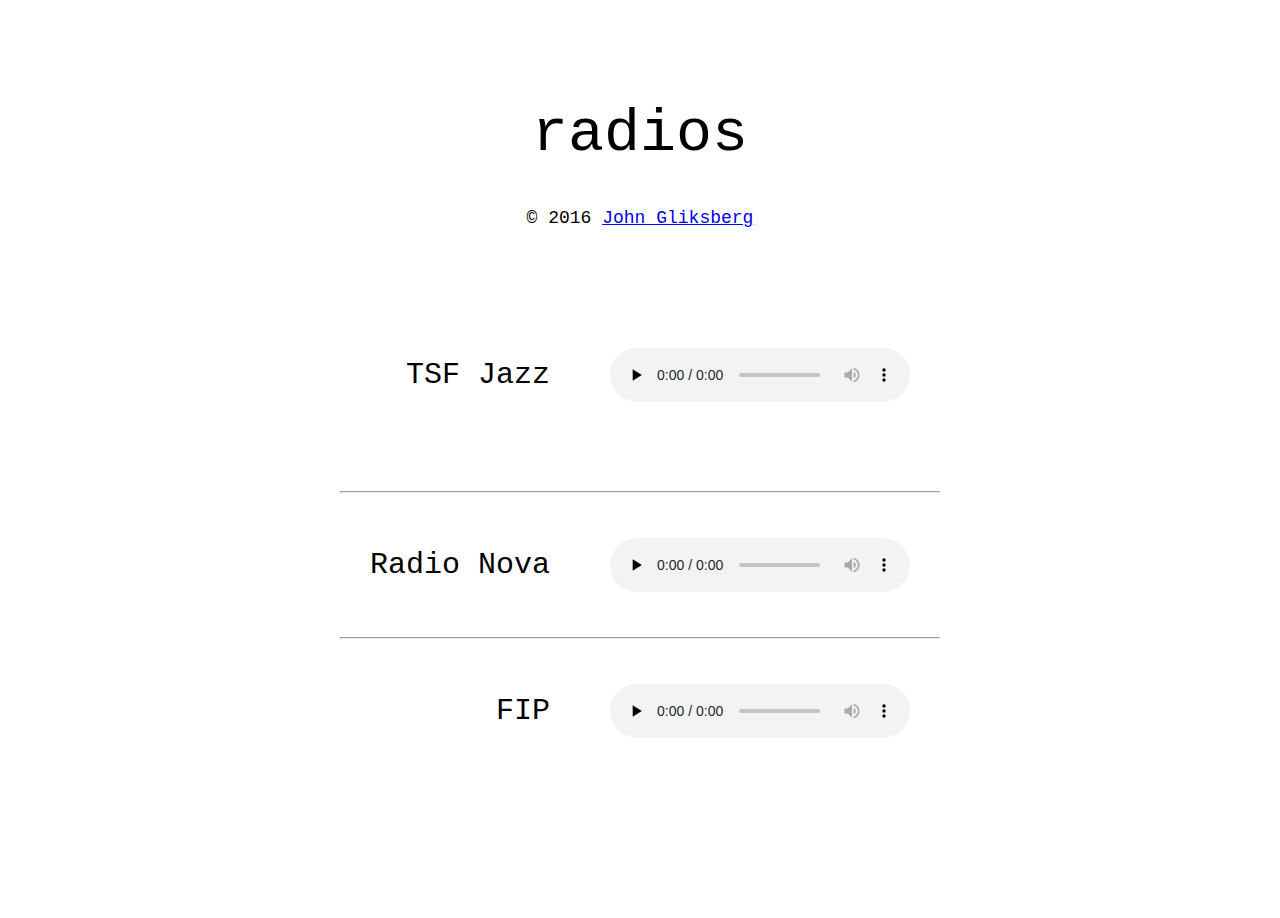
==== index.html @ 1f15e9db "change html name back to index" ====
<!DOCTYPE html>

<!--

    A few <audio control>s pointing at web radios

    (c) 2016 John Gliksberg

    There is no guarantee the URLs are valid
    or your browser will display the players correctly.

-->

<html>
  <head>
    <title>radios</title>
    <link rel="stylesheet" type="text/css" href="radios.css">
    <script type="text/javascript" src="radios.js">
    </script>
  </head>
  <!-- uncomment to autoplay first radio -->
  <body onLoad="initradios();/*autoplay()*/">
    <header>
      <h1>
        radios
      </h1>
      <p>
        &copy; 2016
        <a href="https://github.com/trosh">
          John Gliksberg
        </a>
      </p>
    </header>
    <div id="radios">
    </div>
  </body>
</html>
---- radios.css ----
html {
    font-family: "Courier New", Courier, monospace;
    text-align: center;
    font-size: 30px;
    margin: 2em;
}

@media (max-width: 1000px) {
    html {
        font-size: 3vw;
    }
}

header > h1 {
    font-weight: normal;
}

header > h1 {
    font-size: 2em;
}

header > p {
    font-size: 0.6em;
}

div#radios {
    display: table;
    margin: 3em auto;
    text-align: right;
}

div#radios > p.radio-name,
div#radios > audio {
    padding: 1em;
    display: inline;
    vertical-align: middle;
}

div#radios > iframe {
    width: 100%;
    border: none;
    height: 35px;
}
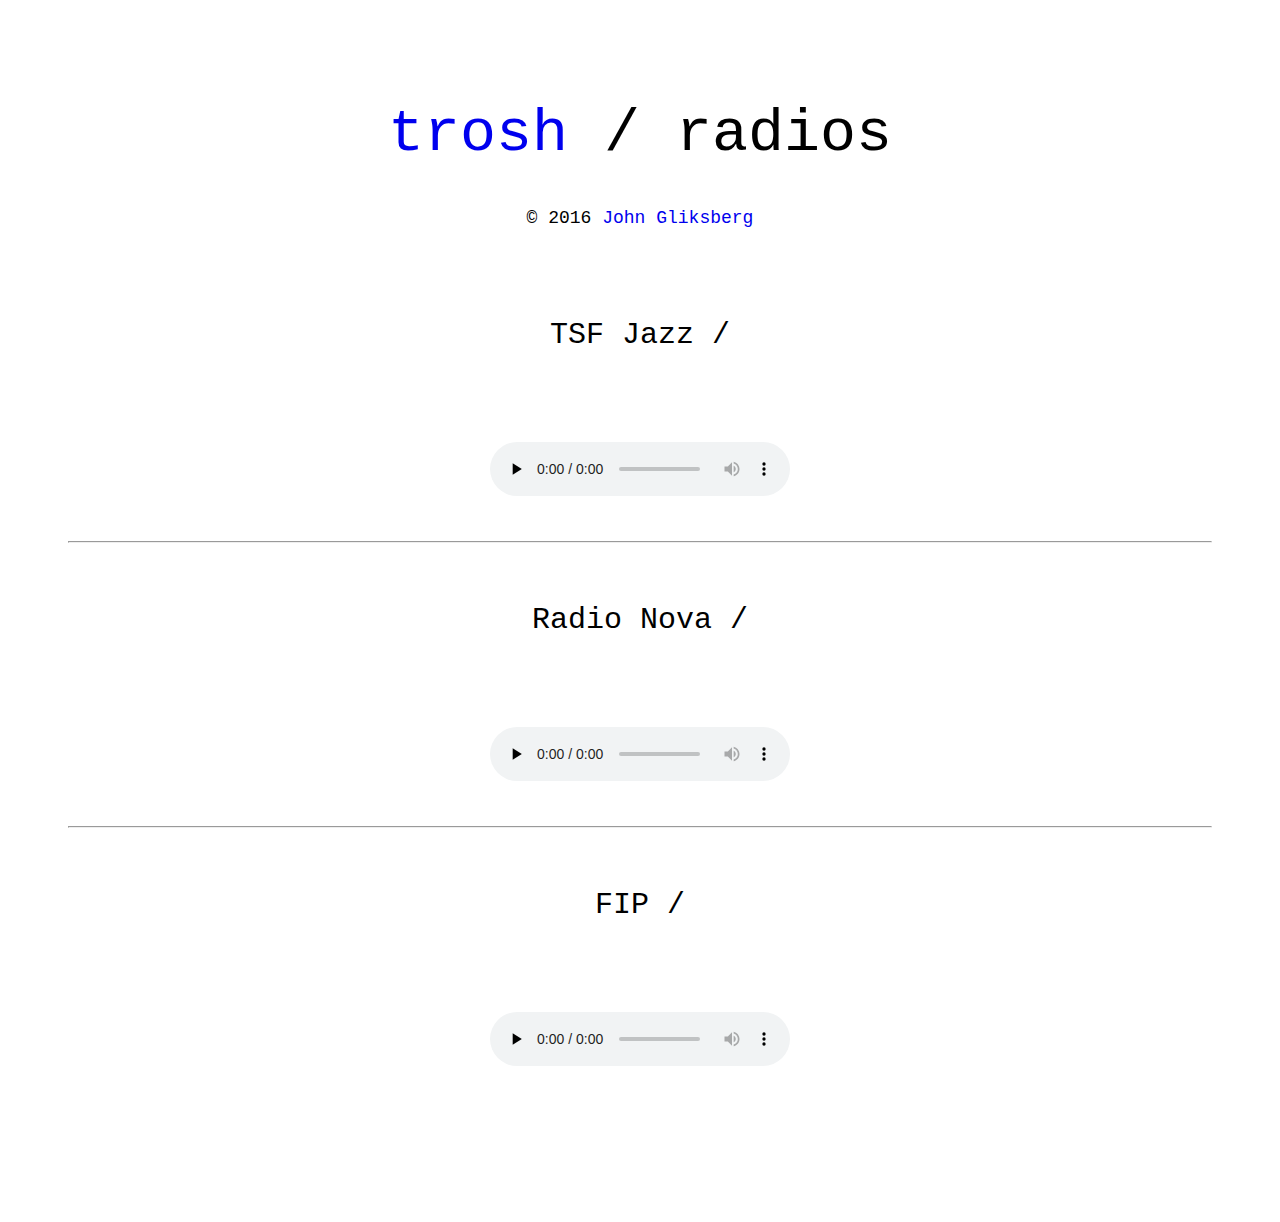
==== commit a02c013d: "much change such wow" ====
--- a/index.html
+++ b/index.html
@@ -18,11 +18,11 @@
     <script type="text/javascript" src="radios.js">
     </script>
   </head>
-  <!-- uncomment to autoplay first radio -->
-  <body onLoad="initradios();/*autoplay()*/">
+  <body>
     <header>
       <h1>
-        radios
+        <a href="/">trosh</a>
+        / radios
       </h1>
       <p>
         &copy; 2016
@@ -34,4 +34,4 @@
     <div id="radios">
     </div>
   </body>
-</html>
+</html>--- a/radios.css
+++ b/radios.css
@@ -1,5 +1,5 @@
 html {
-    font-family: "Courier New", Courier, monospace;
+    font-family: monospace;
     text-align: center;
     font-size: 30px;
     margin: 2em;
@@ -13,9 +13,6 @@
 
 header > h1 {
     font-weight: normal;
-}
-
-header > h1 {
     font-size: 2em;
 }
 
@@ -23,22 +20,24 @@
     font-size: 0.6em;
 }
 
-div#radios {
-    display: table;
-    margin: 3em auto;
-    text-align: right;
+a {
+    text-decoration: none;
 }
 
-div#radios > p.radio-name,
+div#radios {
+    margin: 2em auto;
+}
+
+div#radios > p.name,
 div#radios > audio {
-    padding: 1em;
-    display: inline;
+    padding: 1em 2em;
     vertical-align: middle;
 }
 
-div#radios > iframe {
-    width: 100%;
-    border: none;
-    height: 35px;
+div#radios > p.name > span.info {
+    font-size: 0.6rem;
 }
 
+div#radios > p.name > span.info > span.artist {
+    font-style: italic;
+}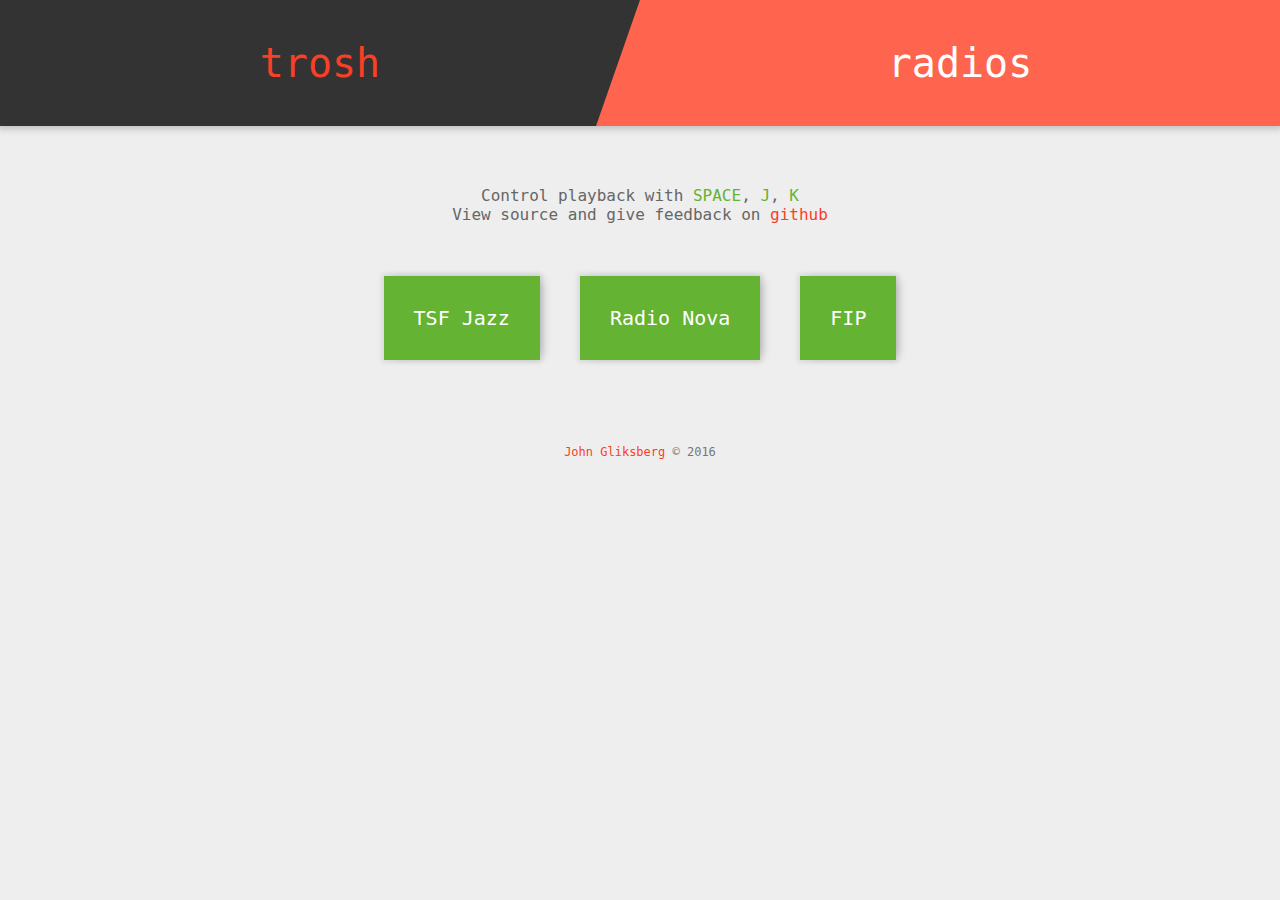
==== commit fd79fe9a: "massive changes :/" ====
--- a/index.html
+++ b/index.html
@@ -20,18 +20,26 @@
   </head>
   <body>
     <header>
-      <h1>
-        <a href="/">trosh</a>
-        / radios
-      </h1>
-      <p>
-        &copy; 2016
-        <a href="https://github.com/trosh">
-          John Gliksberg
-        </a>
-      </p>
+      <a href="/">trosh</a>
+      <div>radios</div>
     </header>
+    <p class="instr">
+        Control playback with
+        <span class="key">SPACE</span>,
+        <span class="key">J</span>,
+        <span class="key">K</span>
+        <br>
+        View source and give feedback on
+        <a href="https://github.com/trosh/radios">github</a>
+    </p>
     <div id="radios">
     </div>
+    <br>
+    <p class="footer">
+      <a href="https://github.com/trosh">
+        John Gliksberg
+      </a>
+      &copy; 2016
+    </p>
   </body>
-</html>+</html>
--- a/radios.css
+++ b/radios.css
@@ -1,43 +1,113 @@
 html {
     font-family: monospace;
     text-align: center;
-    font-size: 30px;
-    margin: 2em;
+    font-size: 20px;
+    background-color: #eee;
+    color: #222;
+    margin: 0;
+    --red: #F93F26;
+    --green: #65B332;
 }
 
-@media (max-width: 1000px) {
-    html {
-        font-size: 3vw;
-    }
-}
-
-header > h1 {
-    font-weight: normal;
-    font-size: 2em;
-}
-
-header > p {
-    font-size: 0.6em;
+body {
+    margin: 0;
 }
 
 a {
     text-decoration: none;
 }
 
-div#radios {
-    margin: 2em auto;
+header {
+    display: table;
+    width: 100%;
+    margin: 0 0 1.5em 0;
+    padding: 0;
+    background-color: #FF644F;
+    color: white;
+    box-shadow: 0 0 7px 3px rgba(0, 0, 0, 0.2); 
+    font-weight: normal;
+    font-size: 2em;
 }
 
-div#radios > p.name,
-div#radios > audio {
-    padding: 1em 2em;
-    vertical-align: middle;
+header > a {
+    display: table-cell;
+    width: 50%;
+    margin: 0;
+    padding: 1em 0;
+    background-color: #333;
+    -webkit-clip-path: polygon(0 0, 100% 0, calc(100% - 1.1em) 100%, 0 100%);
+            clip-path: polygon(0 0, 100% 0, calc(100% - 1.1em) 100%, 0 100%);
+    color: var(--red);
 }
 
-div#radios > p.name > span.info {
-    font-size: 0.6rem;
+p.instr {
+    margin-bottom: 2em;
+    font-size: 0.8em;
+    color: #666;
 }
 
-div#radios > p.name > span.info > span.artist {
+p.instr > span.key {
+    color: var(--green);
+}
+
+p.instr > a {
+    color: var(--red);
+}
+
+p.footer {
+    margin-top: 3em;
+    font-size: 0.6em;
+    color: #777;
+}
+
+p.footer > a {
+    color: #f93f26;
+}
+
+#radios {
+    display: block;
+    width: 100%;
+}
+
+.radio {
+    display: inline-block;
+    margin: 1em;
+    padding: 0;
+    background-color: white;
+    box-shadow: 0 0 5px 2px rgba(0, 0, 0, 0.1);
+}
+
+.radio > a {
+    display: table-cell;
+    margin: 0;
+    padding: 1.5em;
+    height: 100%;
+    color: white;
+    cursor: pointer;
+    background-color: var(--green);
+    box-shadow: 6px 0 10px -4px rgba(0, 0, 0, 0.2);
+    z-index: 20;
+}
+
+.radio > a.animated {
+    background-color: #FF644F;
+}
+
+.radio > a.slanted {
+    padding-right: calc(1.5em + 1.5em);
+    -webkit-clip-path: polygon(0 0, 100% 0, calc(100% - 1.5em) 100%, 0 100%);
+}
+
+.radio > span.info {
+    display: table-cell;
+    padding: 0;
+    font-size: 0.8rem;
+}
+
+.radio > span.info.visible {
+    padding: 2.2em;
+}
+
+.radio > span.info > span.artist {
     font-style: italic;
-}+}
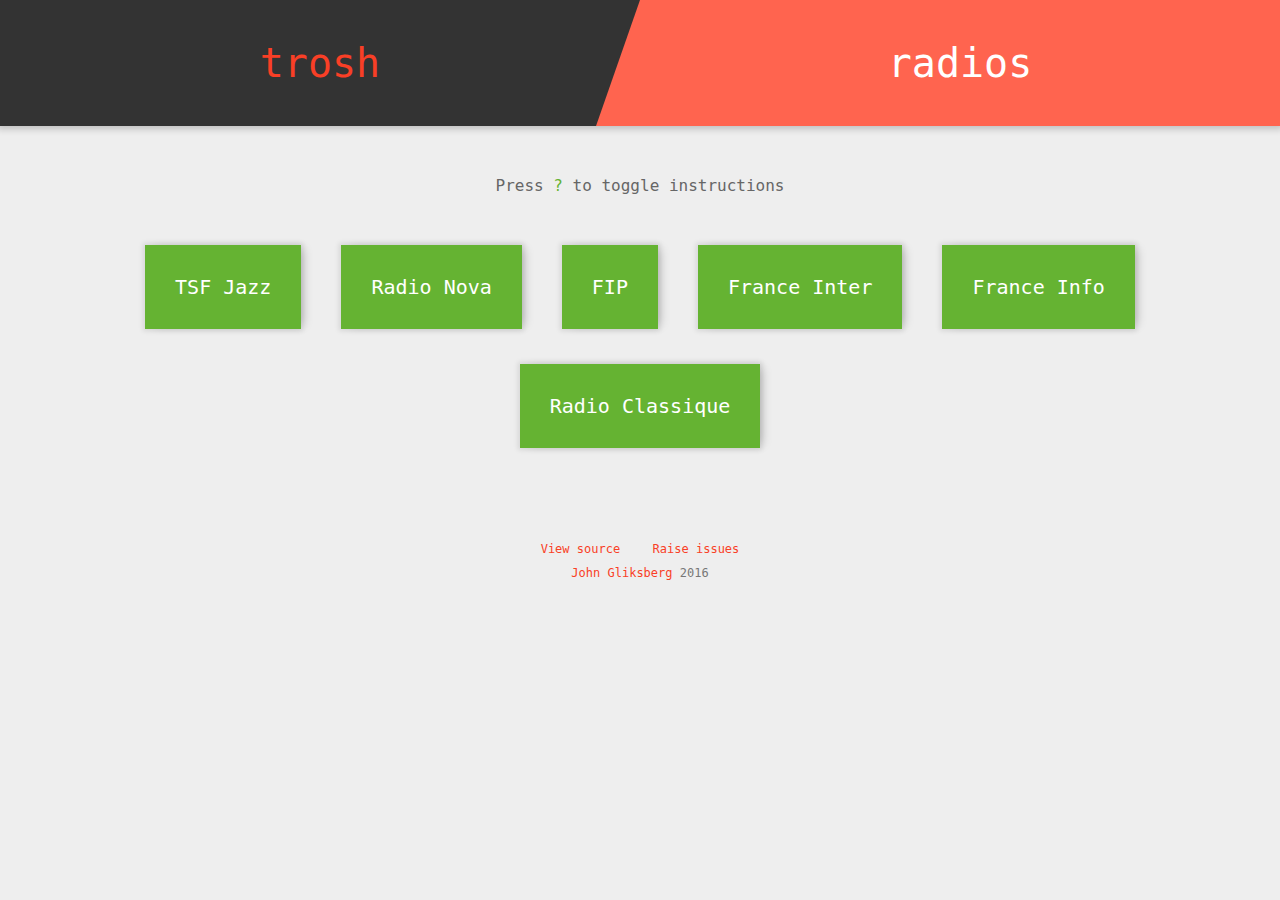
==== commit 8bf96013: "added instructions, radios, ..." ====
--- a/index.html
+++ b/index.html
@@ -23,23 +23,36 @@
       <a href="/">trosh</a>
       <div>radios</div>
     </header>
-    <p class="instr">
-        Control playback with
-        <span class="key">SPACE</span>,
-        <span class="key">J</span>,
-        <span class="key">K</span>
-        <br>
-        View source and give feedback on
-        <a href="https://github.com/trosh/radios">github</a>
-    </p>
+    <div class="instr">
+        <p>
+            Press <span class="key">?</span>
+            to toggle instructions
+        </p>
+        <table class="hide">
+            <tr><td>play, pause
+                <td>space
+            <tr><td>previous
+                <td>j
+            <tr><td>next
+                <td>k
+        </table>
+    </div>
     <div id="radios">
     </div>
     <br>
     <p class="footer">
+      <a href="https://github.com/trosh/radios">
+          View source
+      </a>
+      <span style="display: inline-block; width: 1.5em"></span>
+      <a href="https://github.com/trosh/radios/issues">
+          Raise issues
+      </a>
+      <br>
       <a href="https://github.com/trosh">
         John Gliksberg
       </a>
-      &copy; 2016
+      2016
     </p>
   </body>
 </html>
--- a/radios.css
+++ b/radios.css
@@ -20,7 +20,7 @@
 header {
     display: table;
     width: 100%;
-    margin: 0 0 1.5em 0;
+    margin: 0 0 2.5rem 0;
     padding: 0;
     background-color: #FF644F;
     color: white;
@@ -40,23 +40,38 @@
     color: var(--red);
 }
 
-p.instr {
-    margin-bottom: 2em;
+div.instr {
+    margin: 2.5rem;
     font-size: 0.8em;
     color: #666;
 }
 
-p.instr > span.key {
+div.instr > table {
+    margin: 1em auto;
+}
+
+div.instr > table.hide {
+    display: none;
+}
+
+div.instr > table > tbody > tr > td:first-child {
+    text-align: left;
+}
+
+div.instr > table > tbody > tr > td:last-child {
+    text-align: right;
+    padding-left: 2em;
+}
+
+span.key,
+div.instr > table > tbody > tr > td:last-child {
     color: var(--green);
 }
 
-p.instr > a {
-    color: var(--red);
-}
-
 p.footer {
-    margin-top: 3em;
+    margin-top: 1.5rem;
     font-size: 0.6em;
+    line-height: 2;
     color: #777;
 }
 
@@ -72,6 +87,8 @@
 .radio {
     display: inline-block;
     margin: 1em;
+    margin-bottom: 1.5em;
+    margin-top: 0;
     padding: 0;
     background-color: white;
     box-shadow: 0 0 5px 2px rgba(0, 0, 0, 0.1);
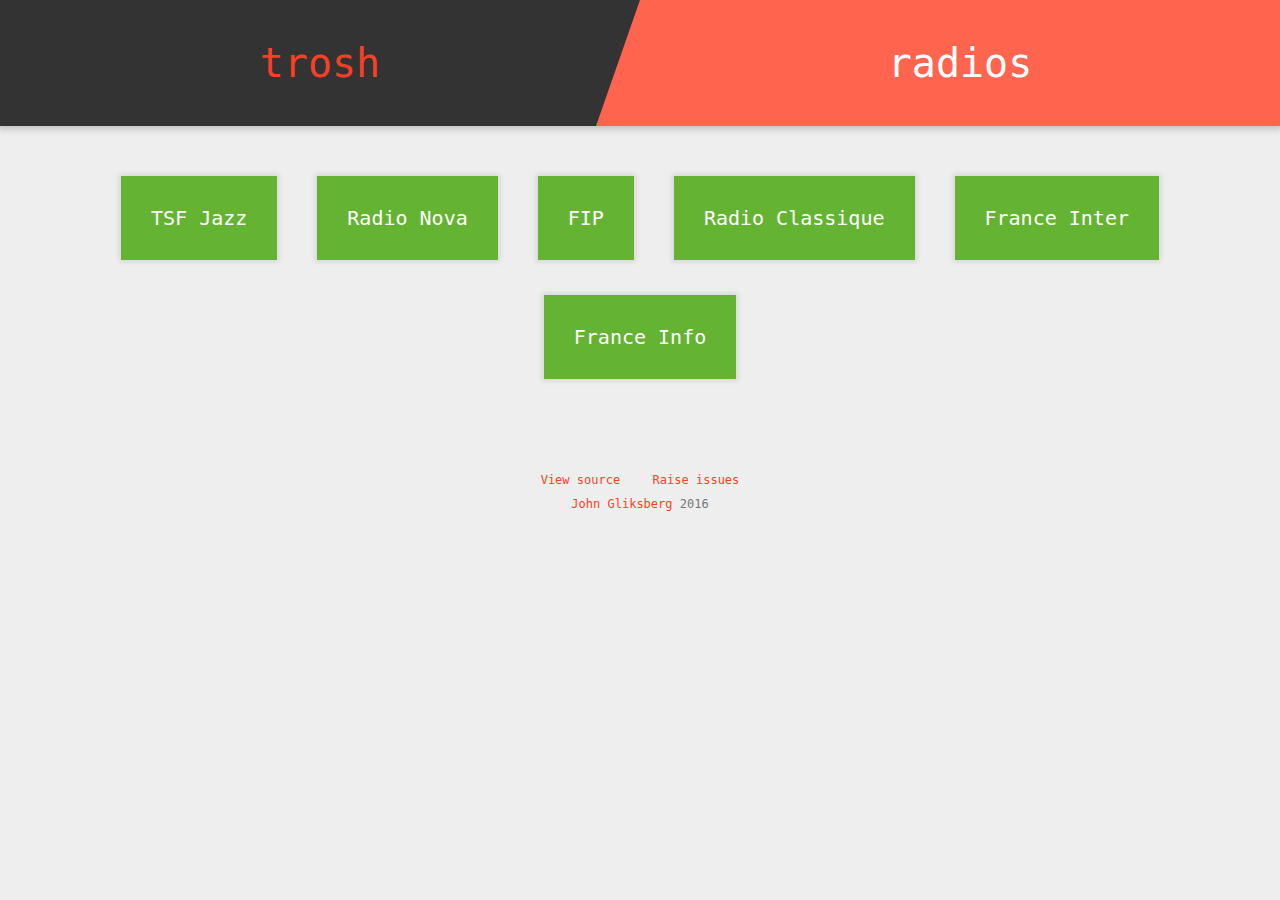
==== commit e5dbd7a6: "Fixes #3 (add favicon.ico)" ====
--- a/index.html
+++ b/index.html
@@ -17,6 +17,7 @@
     <link rel="stylesheet" type="text/css" href="radios.css">
     <script type="text/javascript" src="radios.js">
     </script>
+    <link rel="shortcut icon" href="/favicon.ico">
   </head>
   <body>
     <header>
--- a/radios.css
+++ b/radios.css
@@ -44,6 +44,12 @@
     margin: 2.5rem;
     font-size: 0.8em;
     color: #666;
+}
+
+@media all and (min-device-aspect-ratio: 1/1) {
+    div.instr {
+        display: none;
+    }
 }
 
 div.instr > table {
@@ -102,8 +108,6 @@
     color: white;
     cursor: pointer;
     background-color: var(--green);
-    box-shadow: 6px 0 10px -4px rgba(0, 0, 0, 0.2);
-    z-index: 20;
 }
 
 .radio > a.animated {
